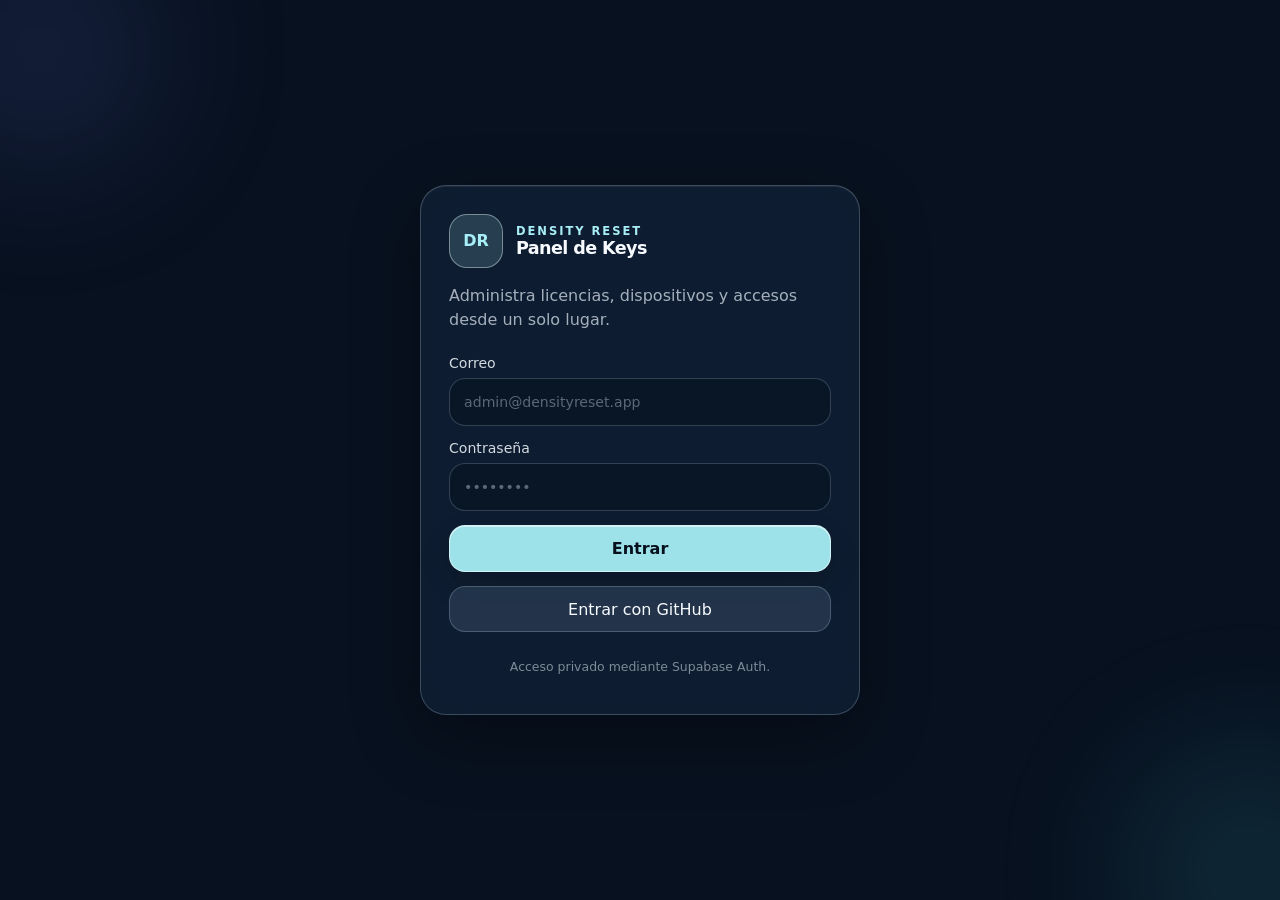
==== index.html @ 4eea1819 "Add GitHub Pages fallback entrypoint" ====
<!doctype html><html lang="es"><head><meta charset="utf-8"><meta name="viewport" content="width=device-width,initial-scale=1"><meta http-equiv="refresh" content="0; url=./admin-site/"><title>Density Reset Admin</title><script>location.replace('./admin-site/');</script></head><body><a href="./admin-site/">Abrir Density Reset Admin</a></body></html>
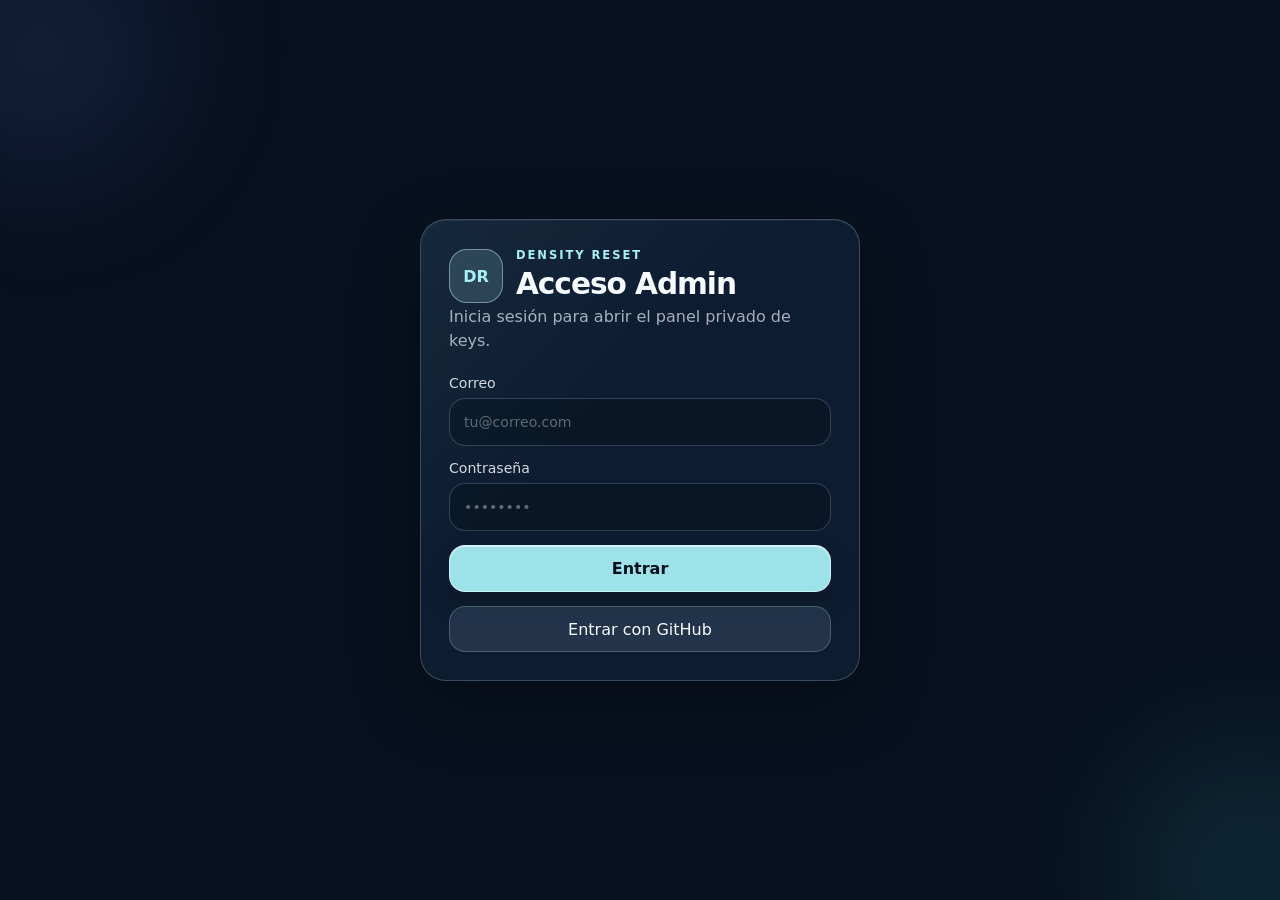
==== commit 6f4d582a: "Separate admin login from license dashboard" ====
--- a/index.html
+++ b/index.html
@@ -1 +1,34 @@
-<!doctype html><html lang="es"><head><meta charset="utf-8"><meta name="viewport" content="width=device-width,initial-scale=1"><meta http-equiv="refresh" content="0; url=./admin-site/"><title>Density Reset Admin</title><script>location.replace('./admin-site/');</script></head><body><a href="./admin-site/">Abrir Density Reset Admin</a></body></html>+<!doctype html>
+<html lang="es">
+<head>
+  <meta charset="utf-8">
+  <meta name="viewport" content="width=device-width, initial-scale=1, viewport-fit=cover">
+  <meta name="theme-color" content="#08111f">
+  <meta name="color-scheme" content="dark">
+  <title>Density Reset · Admin Login</title>
+  <link rel="stylesheet" href="./admin-site/styles.css">
+  <style>
+    body{min-height:100vh}.login-only{min-height:100vh;display:grid;place-items:center;padding:18px}.login-card{position:relative;overflow:hidden}.login-card:before{content:"";position:absolute;inset:0;background:linear-gradient(135deg,rgba(167,238,246,.06),transparent 42%);pointer-events:none}.login-title{font-size:1.85rem;margin:.35rem 0 .25rem}.login-subtitle{margin:0 0 22px;color:var(--muted);line-height:1.5}.login-status{margin:0;padding:.75rem .85rem;border:1px solid rgba(255,184,179,.24);border-radius:14px;background:rgba(105,36,48,.45);color:var(--bad);font-size:.82rem}.login-status.success{border-color:rgba(155,240,189,.24);background:rgba(35,92,59,.38);color:var(--good)}
+  </style>
+</head>
+<body>
+  <div class="ambient a"></div><div class="ambient b"></div>
+  <main class="login-only">
+    <section class="glass login-card">
+      <div class="brand">
+        <div class="mark">DR</div>
+        <div><p class="eyebrow">DENSITY RESET</p><h1 class="login-title">Acceso Admin</h1></div>
+      </div>
+      <p class="login-subtitle">Inicia sesión para abrir el panel privado de keys.</p>
+      <form id="loginForm" class="stack">
+        <label><span>Correo</span><input id="email" type="email" autocomplete="username" placeholder="tu@correo.com" required></label>
+        <label><span>Contraseña</span><input id="password" type="password" autocomplete="current-password" placeholder="••••••••" required></label>
+        <button id="loginButton" class="primary full" type="submit">Entrar</button>
+        <button id="githubLogin" class="ghost full" type="button">Entrar con GitHub</button>
+        <p id="loginError" class="login-status" hidden></p>
+      </form>
+    </section>
+  </main>
+  <script type="module" src="./login.js"></script>
+</body>
+</html>
--- a/admin-site/styles.css
+++ b/admin-site/styles.css
@@ -0,0 +1,6 @@
+:root{color-scheme:dark;font-family:Inter,ui-sans-serif,system-ui,-apple-system,BlinkMacSystemFont,"Segoe UI",sans-serif;--bg:#08111f;--glass:rgba(18,35,55,.68);--glass2:rgba(24,44,67,.84);--line:rgba(220,241,255,.22);--text:#f7fbff;--muted:rgba(231,240,248,.70);--accent:#a7eef6;--good:#9bf0bd;--warn:#ffd08a;--bad:#ffb8b3;--shadow:0 22px 70px rgba(0,0,0,.30)}
+*{box-sizing:border-box}[hidden]{display:none!important}html,body{min-height:100%}body{margin:0;background:var(--bg);color:var(--text);overflow-x:hidden}.ambient{position:fixed;z-index:-1;width:240px;height:240px;border-radius:999px;filter:blur(78px);opacity:.14;pointer-events:none}.a{background:#6d86ff;top:-70px;left:-80px}.b{background:#43dce8;right:-90px;bottom:-90px}button,input,select{font:inherit}button{border:1px solid var(--line);color:var(--text);border-radius:16px;cursor:pointer;transition:.16s;-webkit-tap-highlight-color:transparent}button:hover{transform:translateY(-1px)}button:active{transform:scale(.985)}.primary{padding:.82rem 1.05rem;color:#07111d;background:rgba(167,238,246,.94);border-color:rgba(235,253,255,.65);font-weight:800;box-shadow:inset 0 1px 0 rgba(255,255,255,.55),0 12px 30px rgba(0,0,0,.14)}.ghost{padding:.78rem 1rem;background:rgba(72,93,120,.38)}.icon{width:42px;height:42px;background:rgba(72,93,120,.30);font-size:1.25rem}.full{width:100%}input,select{width:100%;min-height:48px;padding:.78rem .88rem;border-radius:16px;border:1px solid rgba(220,241,255,.20);background:rgba(6,18,31,.52);color:var(--text);outline:none}input:focus,select:focus{border-color:rgba(167,238,246,.70);box-shadow:0 0 0 4px rgba(167,238,246,.07)}input::placeholder{color:rgba(230,240,248,.38)}.shell{width:min(1240px,100%);margin:0 auto;padding:18px}.glass{background:var(--glass);border:1px solid var(--line);box-shadow:var(--shadow),inset 0 1px 0 rgba(255,255,255,.07);backdrop-filter:blur(22px) saturate(135%);-webkit-backdrop-filter:blur(22px) saturate(135%);border-radius:26px}.login-wrap{min-height:calc(100vh - 36px);display:grid;place-items:center}.login-card{width:min(440px,100%);padding:28px;animation:enter .4s ease both}.brand,.topbrand{display:flex;align-items:center;gap:13px}.mark{width:54px;height:54px;display:grid;place-items:center;border-radius:18px;border:1px solid rgba(233,252,255,.42);background:rgba(167,238,246,.16);color:var(--accent);font-weight:900}.mark.small{width:44px;height:44px;border-radius:15px}.eyebrow{margin:0;color:var(--accent);font-size:.72rem;font-weight:900;letter-spacing:.17em}h1,h2,h3{margin:0;letter-spacing:-.035em}h1{font-size:clamp(2rem,5vw,3.5rem)}h2{font-size:1.1rem}h3{font-size:1.25rem}.lead{color:var(--muted);line-height:1.55}.stack{display:grid;gap:14px;margin-top:22px}label{display:grid;gap:7px;color:rgba(239,246,251,.88);font-size:.88rem}.tiny{color:rgba(230,239,247,.52);font-size:.78rem;text-align:center}.topbar{display:flex;align-items:center;justify-content:space-between;gap:14px;padding:14px 16px;position:sticky;top:12px;z-index:20}.topactions{display:flex;gap:8px}.hero{padding:44px 4px 22px;display:flex;align-items:end;justify-content:space-between;gap:20px}.hero .lead{max-width:650px;margin-bottom:0}.stats{display:grid;grid-template-columns:repeat(4,minmax(0,1fr));gap:12px}.stat{padding:18px;min-height:124px}.stat span,.stat small{color:var(--muted)}.stat strong{display:block;margin:.28rem 0 .2rem;font-size:2.35rem}.grid{display:grid;grid-template-columns:1.35fr .65fr;gap:12px;margin-top:12px}.panel{padding:20px}.panel-head,.gen-head,.toolbar,.modal-head{display:flex;align-items:center;justify-content:space-between;gap:14px}.pill,.online{display:inline-flex;align-items:center;gap:6px;border:1px solid var(--line);background:rgba(72,93,120,.28);border-radius:999px;padding:.35rem .58rem;color:var(--muted);font-size:.74rem}.online:before{content:"";width:7px;height:7px;border-radius:999px;background:var(--good)}.form-grid{display:grid;grid-template-columns:repeat(2,minmax(0,1fr));gap:12px;margin-top:18px}.span2{grid-column:1/-1}.generated{margin-top:16px;padding:14px;border:1px solid var(--line);border-radius:18px;background:rgba(5,17,30,.36)}.generated pre{white-space:pre-wrap;word-break:break-word;color:#ecfdff;margin:12px 0}.activity{display:grid;gap:10px;margin-top:18px}.activity-item{display:grid;grid-template-columns:10px 1fr;gap:10px;align-items:start;padding:11px 0;border-bottom:1px solid rgba(220,241,255,.08)}.dot{width:8px;height:8px;border-radius:999px;background:var(--accent);margin-top:6px}.activity-item strong{display:block;font-size:.9rem}.activity-item span{display:block;color:var(--muted);font-size:.78rem;margin-top:2px}.licenses{margin-top:12px}.filters{display:grid;grid-template-columns:minmax(220px,1fr) 160px;gap:8px;min-width:min(500px,100%)}.cards{display:grid;gap:9px;margin-top:16px}.row{display:grid;grid-template-columns:minmax(190px,1.5fr) .8fr .8fr .8fr auto;gap:12px;align-items:center;padding:14px;border:1px solid rgba(220,241,255,.10);border-radius:18px;background:rgba(6,18,31,.28)}.row:hover{border-color:rgba(220,241,255,.22);background:rgba(10,25,42,.46)}.key{font-family:ui-monospace,SFMono-Regular,Menlo,monospace;font-size:.88rem}.ml{display:block;color:rgba(230,239,247,.45);font-size:.68rem;margin-bottom:3px;text-transform:uppercase;letter-spacing:.08em}.mv{color:rgba(245,249,252,.88);font-size:.82rem}.badge{display:inline-flex;border-radius:999px;padding:.28rem .52rem;font-size:.74rem;font-weight:800;border:1px solid rgba(220,241,255,.12);background:rgba(72,93,120,.30)}.active{color:var(--good)}.unused{color:var(--accent)}.expired,.revoked{color:var(--bad)}.disabled{color:var(--warn)}.actions{display:flex;gap:6px}.actions button{padding:.52rem .66rem;border-radius:12px;background:rgba(72,93,120,.28)}.empty{text-align:center;padding:42px 12px;color:var(--muted)}dialog.modal{width:min(600px,calc(100% - 26px));padding:20px;color:var(--text);background:var(--glass2)}dialog::backdrop{background:rgba(1,6,12,.70);backdrop-filter:blur(8px)}.details{display:grid;gap:10px;margin-top:16px}.detail{display:grid;grid-template-columns:145px 1fr;gap:10px;padding:10px 0;border-bottom:1px solid rgba(220,241,255,.08)}.detail span:first-child{color:var(--muted)}.toast{position:fixed;left:50%;bottom:24px;transform:translateX(-50%);padding:.7rem .9rem;background:rgba(23,43,66,.92);border:1px solid var(--line);border-radius:999px;box-shadow:var(--shadow);z-index:50}@keyframes enter{from{opacity:0;transform:translateY(10px) scale(.992)}to{opacity:1;transform:translateY(0) scale(1)}}
+@media(max-width:900px){.stats{grid-template-columns:repeat(2,minmax(0,1fr))}.grid{grid-template-columns:1fr}.row{grid-template-columns:1.4fr .8fr .8fr auto}.tablet-hide{display:none}}
+@media(max-width:620px){.shell{padding:12px}.glass{border-radius:22px}.topbar{top:8px}.topbar h2{display:none}.hero{padding-top:30px;align-items:stretch;flex-direction:column}.hero .primary{width:100%}.stats{gap:8px}.stat{min-height:108px;padding:14px}.stat strong{font-size:2rem}.panel{padding:16px}.panel-head{align-items:flex-start;flex-direction:column}.form-grid{grid-template-columns:1fr}.span2{grid-column:auto}.toolbar{align-items:stretch;flex-direction:column}.filters{grid-template-columns:1fr;min-width:0}.row{grid-template-columns:1fr auto;gap:10px}.mobile-hide{display:none}.activity-panel{display:none}.detail{grid-template-columns:1fr;gap:3px}}
+@supports not ((backdrop-filter:blur(1px)) or (-webkit-backdrop-filter:blur(1px))){.glass,dialog.modal{background:rgba(20,38,59,.96)}}
+.auth-error{margin:0;padding:.72rem .82rem;border-radius:14px;border:1px solid rgba(255,184,179,.22);background:rgba(105,36,48,.45);color:var(--bad);font-size:.82rem;text-align:center}.modal-actions{display:flex;flex-wrap:wrap;gap:8px;margin-top:16px;padding-top:14px;border-top:1px solid rgba(220,241,255,.10)}.danger{padding:.7rem .85rem;background:rgba(130,44,59,.52);color:var(--bad);border-color:rgba(255,184,179,.26)}.loading{opacity:.58;pointer-events:none}.identity{color:var(--muted);font-size:.76rem;margin-top:2px}.topbrand>div:last-child{min-width:0}.topbrand .identity{max-width:42vw;white-space:nowrap;overflow:hidden;text-overflow:ellipsis}@media(max-width:620px){.topbrand .identity{display:none}}
